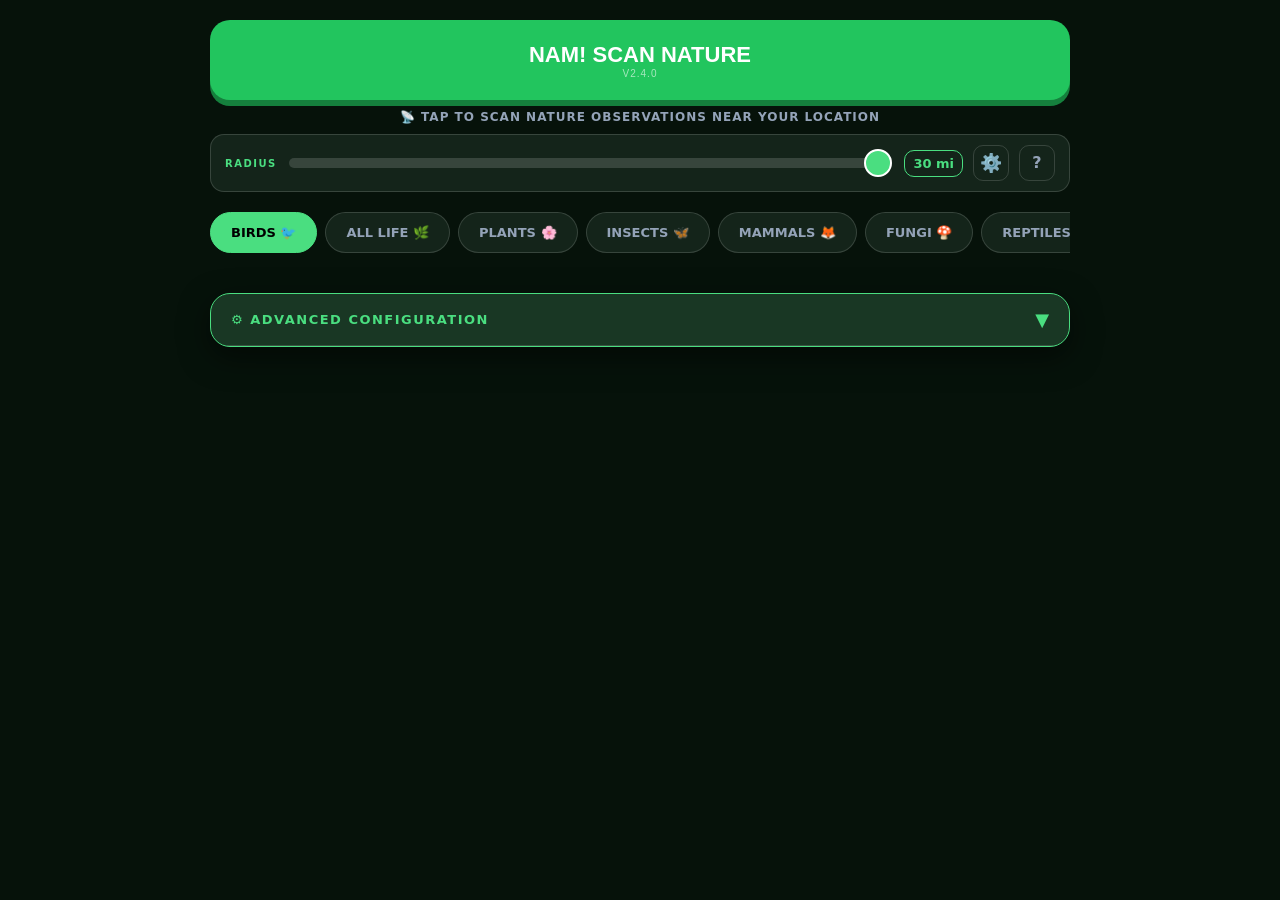
==== index.html @ 69ec52ea "feat: user-saved favorite locations in location modal (localStorage); bump v2.4.0" ====
<!DOCTYPE html>
<html>

<head>
    <!-- ═══════════════════════════════════════════════
         VERSION — update this one string to bust all
         JS, CSS, and SW caches in one shot.
         Must match APP_VERSION in nam-sw.js.
    ════════════════════════════════════════════════ -->
    <script>const NAM_VERSION = 'v2.4.0';</script>

    <meta charset="UTF-8">
    <meta name="viewport" content="width=device-width, initial-scale=1.0, maximum-scale=1.0, user-scalable=no, viewport-fit=cover">
    <link rel="apple-touch-icon" sizes="180x180" href="nam-icon.svg">
    <link rel="icon" type="image/svg+xml" href="nam-icon.svg">
    <meta name="theme-color" content="#4ade80">
    <meta name="mobile-web-app-capable" content="yes">
    <meta name="apple-mobile-web-app-capable" content="yes">
    <meta name="apple-mobile-web-app-status-bar-style" content="black-translucent">
    <meta name="apple-mobile-web-app-title" content="NAM!">
    <link rel="stylesheet" href="https://unpkg.com/leaflet@1.9.4/dist/leaflet.css" integrity="sha384-sHL9NAb7lN7rfvG5lfHpm643Xkcjzp4jFvuavGOndn6pjVqS6ny56CAt3nsEVT4H" crossorigin="anonymous" />
    <script src="https://unpkg.com/leaflet@1.9.4/dist/leaflet.js" integrity="sha384-cxOPjt7s7Iz04uaHJceBmS+qpjv2JkIHNVcuOrM+YHwZOmJGBXI00mdUXEq65HTH" crossorigin="anonymous"></script>

    <script>
        // Inject versioned CSS link so cache bust is automatic
        document.write('<link rel="stylesheet" href="nam.css?' + NAM_VERSION + '">');
        document.title = 'NAM! ' + NAM_VERSION;
        document.addEventListener('DOMContentLoaded', function () {
            var el = document.getElementById('scanBtnVersion');
            if (el) el.textContent = NAM_VERSION;
        });
    </script>
    <script>
        // Inline manifest — bypasses InfinityFree bot protection on .json files
        (function () {
            const base = window.location.origin + window.location.pathname.replace(/\/[^\/]*$/, '');
            const manifest = {
                name: 'NAM! Nature Around Me',
                short_name: 'NAM!',
                description: 'Real-time wildlife observations near your location — birds, plants, insects and more from iNaturalist and eBird.',
                start_url: base + '/',
                scope: base + '/',
                display: 'standalone',
                orientation: 'portrait-primary',
                background_color: '#06120a',
                theme_color: '#4ade80',
                lang: 'en-US',
                icons: [
                    { src: base + '/nam-icon.svg', sizes: 'any', type: 'image/svg+xml' }
                ],
                categories: ['nature', 'outdoors', 'science', 'utilities'],
                screenshots: [
                    {
                        src: base + '/screenshot-mobile.png',
                        sizes: '390x844',
                        type: 'image/png',
                        label: 'NAM! showing wildlife sightings near your location'
                    },
                    {
                        src: base + '/screenshot-desktop.png',
                        sizes: '1280x800',
                        type: 'image/png',
                        form_factor: 'wide',
                        label: 'NAM! desktop view with map and observation cards'
                    }
                ]
            };
            const blob = new Blob([JSON.stringify(manifest)], { type: 'application/json' });
            const link = document.createElement('link');
            link.rel = 'manifest';
            link.href = URL.createObjectURL(blob);
            document.head.appendChild(link);
        })();
    </script>
</head>

<body>
    <div class="app-wrapper">

        <div class="action-row" style="margin-bottom:10px;">
            <button id="scanBtn">NAM! SCAN NATURE<span id="scanBtnVersion"
                    style="display:block;font-size:10px;font-weight:400;opacity:0.6;letter-spacing:1px;"></span></button>
        </div>

        <div id="scanHint"
            style="text-align:center; color:var(--text-dim); font-size:12px; font-weight:700; letter-spacing:1px; text-transform:uppercase; margin-bottom:10px;">
            📡 Tap to scan nature observations near your location
        </div>

        <div id="offlineBanner">📵 OFFLINE MODE — Showing cached scan</div>

        <div id="radiusRow"
            style="display:flex; align-items:center; gap:10px; background:var(--card-bg); border:1px solid var(--border); border-radius:14px; padding:10px 14px; margin-bottom:10px;">
            <span class="config-label" style="margin:0; white-space:nowrap; font-size:10px;">RADIUS</span>
            <input type="range" id="radius" min="1" max="30" value="30" style="flex:1;">
            <span id="radiusChip" title="Tap to type exact distance">30 mi</span>
            <input type="number" id="radiusInput" min="1" max="30" placeholder="mi">
            <button id="gearBtn" title="Settings" aria-label="Open settings">⚙️</button>
            <a href="nam-guide.html" target="_blank" id="helpBtn" title="Field Guide / Help"
                aria-label="Open field guide"
                style="width:36px;height:36px;display:flex;align-items:center;justify-content:center;background:transparent;border:1px solid var(--border);border-radius:10px;color:var(--text-dim);font-size:16px;font-weight:900;text-decoration:none;flex-shrink:0;transition:border-color 0.15s,color 0.15s;line-height:1;box-sizing:border-box;vertical-align:middle;align-self:center;">?</a>
        </div>

        <div class="taxa-bar" id="taxaBar">
            <div class="chip active" data-taxon="3">Birds 🐦</div>
            <div class="chip" data-taxon="null">All Life 🌿</div>
            <div class="chip" data-taxon="47126">Plants 🌸</div>
            <div class="chip" data-taxon="47158">Insects 🦋</div>
            <div class="chip" data-taxon="40151">Mammals 🦊</div>
            <div class="chip" data-taxon="47170">Fungi 🍄</div>
            <div class="chip" data-taxon="26036">Reptiles 🐢</div>
        </div>

        <div id="lifeListBar" style="display:none;">
            <span id="lifeListBarLabel">📖 LIFE LIST</span>
            <span id="lifeListBarStats"></span>
            <span style="opacity:0.5;">›</span>
        </div>

        <div id="scanProgress">
            <div class="sp-banner">
                <div class="sp-spinner"></div>
                <div>
                    <div class="sp-label" id="spLabel">SCANNING…</div>
                    <div class="sp-sublabel" id="spSublabel">Starting up</div>
                </div>
            </div>
            <div class="sp-sources">
                <div class="sp-source-row">
                    <div class="sp-dot waiting" id="spDotWanted"></div><span class="sp-source-name">Wanted
                        List</span><span class="sp-source-status" id="spStatusWanted">Waiting…</span><span
                        class="sp-source-count" id="spCountWanted"></span>
                </div>
                <div class="sp-source-row">
                    <div class="sp-dot waiting" id="spDotInat"></div><span
                        class="sp-source-name">iNaturalist</span><span class="sp-source-status"
                        id="spStatusInat">Waiting…</span><span class="sp-source-count" id="spCountInat"></span>
                </div>
                <div class="sp-source-row" id="spRowEbird">
                    <div class="sp-dot waiting" id="spDotEbird"></div><span class="sp-source-name">eBird</span><span
                        class="sp-source-status" id="spStatusEbird">Waiting…</span><span class="sp-source-count"
                        id="spCountEbird"></span>
                </div>
            </div>
            <div class="sp-progress">
                <div id="spProgressBar"></div>
            </div>
            <div id="spTicker">Initializing…</div>
        </div>

        <div id="status">
            <span id="stat-wanted" class="stat-part">WANTED LIST</span>
            <span id="stat-inat" class="stat-part">iNATURALIST</span>
            <span id="stat-ebird" class="stat-part">eBIRD</span>
        </div>

        <div id="mapWrapper" style="position:relative; display:none; margin-bottom:20px;">
            <div id="map" style="margin-bottom:0!important;"></div>
            <div id="mapOverlayBtns"
                style="position:absolute; top:12px; left:12px; z-index:500; display:flex; flex-direction:column; gap:6px;">
                <button id="mapBtnEbird" class="map-overlay-btn" title="eBird Only">&#x1F426;</button>
                <button id="mapBtnSetLoc" class="map-overlay-btn" title="Set Location">&#x1F3DC;&#xFE0F;</button>
                <button id="mapBtnResetGPS" class="map-overlay-btn" title="Reset GPS">&#x1F4CD;</button>
                <button id="mapBtnGeo" class="map-overlay-btn" title="Macrostrat Geology">&#x1FAA8;</button>
                <button id="mapBtnParcel" class="map-overlay-btn parcel-disabled"
                    title="Zoom in to enable land parcels (zoom &ge; 15)">&#x1F4CB;</button>
                <button id="mapBtnBasemap" class="map-overlay-btn" title="Switch base map" style="font-size:14px;"><svg
                        width="20" height="20" viewBox="0 0 24 24" fill="none" stroke="currentColor" stroke-width="2.2"
                        stroke-linecap="round" stroke-linejoin="round">
                        <polygon points="12 2 2 7 12 12 22 7 12 2" />
                        <polyline points="2 17 12 22 22 17" />
                        <polyline points="2 12 12 17 22 12" />
                    </svg></button>
            </div>
            <div id="geoOpacityFloat">
                <span>&#x1FAA8; GEO</span>
                <input type="range" id="geoOpacityFloatSlider" min="10" max="100" value="70">
                <span id="geoOpacityFloatLabel">70%</span>
            </div>
        </div>

        <div id="summaryArea" style="display:none;">
            <div class="summary-box" id="speciesScrollTarget" style="padding:0; overflow:hidden;">
                <div class="summary-collapse-header" id="speciesHeader">
                    <h3 class="config-label" style="margin:0;">Species Heatmap <span id="speciesCount"
                            style="color:var(--text-dim);font-weight:400;font-size:10px;margin-left:6px;"></span></h3>
                    <div style="display:flex; align-items:center; gap:10px;">
                        <button id="galleryBtn"
                            style="font-size:13px; font-weight:900; cursor:pointer; color:var(--accent); background:var(--bg-dark); padding:6px 10px; border-radius:8px; border:1px solid var(--border); white-space:nowrap;">&#x1F5BC;
                            GALLERY</button>
                        <span id="speciesChevron" class="chevron rotated" style="font-size:14px;">▼</span>
                    </div>
                </div>
                <div id="speciesCollapse" class="summary-collapse-body">
                    <div id="speciesContent" class="summary-list"></div>
                </div>
            </div>
            <div class="summary-box" id="locationScrollTarget" style="padding:0; overflow:hidden;">
                <div class="summary-collapse-header" id="locationHeader">
                    <h3 class="config-label" style="margin:0;">Observation Hotspots <span id="locationCount"
                            style="color:var(--text-dim);font-weight:400;font-size:10px;margin-left:6px;"></span></h3>
                    <div style="display:flex; align-items:center; gap:10px;">
                        <div id="sortToggleBtn"
                            style="font-size:13px; font-weight:900; cursor:pointer; color:var(--accent); background:var(--bg-dark); padding:6px 10px; border-radius:8px; border:1px solid var(--border);">
                            SORT: <span id="sortLabel">RANK</span></div>
                        <span id="locationChevron" class="chevron rotated" style="font-size:14px;">▼</span>
                    </div>
                </div>
                <div id="locationCollapse" class="summary-collapse-body">
                    <div id="locationContent" class="summary-list"></div>
                </div>
            </div>
        </div>

        <div class="summary-box" id="resultsScrollTarget"
            style="padding:0; overflow:hidden; margin-top:0; display:none;">
            <div class="summary-collapse-header" id="resultsHeader">
                <h3 class="config-label" style="margin:0;">&#x1F4CB; Detail Cards</h3>
                <span id="resultsChevron" class="chevron" style="font-size:14px;">▼</span>
            </div>
            <div id="resultsCollapse" class="summary-collapse-body open">
                <div id="results" style="padding-top:8px;"></div>
            </div>
        </div>

        <div class="collapsible-container" style="margin-top:20px;" id="advancedConfig">
            <div class="collapsible-header" id="configHeader">
                <span class="config-label" style="margin:0; font-size:13px;">⚙️ Advanced Configuration</span>
                <span id="collapsibleChevron" class="chevron">▼</span>
            </div>
            <div id="collapsibleContent" class="collapsible-content">
                <div class="info-card-container" style="margin-top:12px;">
                    <div class="info-card-header" id="aboutHeader">
                        <span class="config-label" style="margin:0;">ℹ️ About this location</span>
                        <span id="aboutChevron" class="chevron" style="font-size:12px;">▼</span>
                    </div>
                    <div id="aboutContent" class="info-card-content">
                        <div id="locStatusMsg" style="color:var(--text-dim); font-style:italic;">No location data.
                            Initiate a scan to grab GPS.</div>
                        <div id="locDetails" style="display:none;">
                            <div class="loc-data-row"><span class="loc-data-label">LAT:</span> <span
                                    id="echoLat">--</span></div>
                            <div class="loc-data-row"><span class="loc-data-label">LNG:</span> <span
                                    id="echoLng">--</span></div>
                            <div style="margin-top:15px; border-top:1px solid var(--border); padding-top:12px;">
                                <div class="config-label" style="font-size:9px; margin-bottom:10px;">Location Resources
                                </div>
                                <a id="linkWeather" href="#" target="_blank" class="external-link-btn">☁️ NWS Local
                                    Forecast</a>
                                <a id="linkWindy" href="#" target="_blank" class="external-link-btn">🌪️ Windy.com
                                    Outlook</a>
                                <a id="linkINat" href="#" target="_blank" class="external-link-btn">🌿 iNat
                                    Observations</a>
                                <a id="linkMacro" href="#" target="_blank" class="external-link-btn">🪨 Macrostrat
                                    Geology</a>
                                <a id="linkNatMap" href="#" target="_blank" class="external-link-btn">🗺️ The National
                                    Map</a>
                                <a id="linkOSM" href="#" target="_blank" class="external-link-btn">🚲 OpenStreetMap</a>
                                <a id="linkTrails" href="#" target="_blank" class="external-link-btn">🥾 AllTrails
                                    Explorer</a>
                                <a id="linkWiki" href="#" target="_blank" class="external-link-btn">📖 Wikipedia
                                    Nearby</a>
                                <a id="linkGMap" href="#" target="_blank" class="external-link-btn"
                                    style="border-color:var(--link-blue); color:var(--link-blue);">🗺️ View on Google
                                    Maps</a>
                            </div>
                        </div>
                    </div>
                </div>
                <div class="config-btn-row">
                    <button class="loc-btn" id="btnResetGPS"><span>📍</span><span>RESET GPS</span></button>
                    <button class="loc-btn" id="btnSetLoc"><span>🏜️</span><span>SET LOC</span></button>
                    <button id="toggleEbird" class="loc-btn" style="display:none;"><span>🐦</span><span>eB
                            ONLY</span></button>
                    <button class="loc-btn" id="btnSync"
                        style="border-color:var(--link-blue); color:var(--link-blue);"><span>🔄</span><span>SYNC</span></button>
                    <button class="theme-toggle" id="btnTheme"><span>🌗</span><span>THEME</span></button>
                    <button class="loc-btn" id="btnReload"
                        style="border-color:#f97316; color:#f97316;"><span>↺</span><span>RELOAD</span></button>
                    <button class="loc-btn" id="btnDebug"
                        style="border-color:#a855f7; color:#a855f7;"><span>🐛</span><span>DEBUG</span></button>
                </div>
                <div id="debugPanel"
                    style="display:none; background:#000; border:1px solid #333; border-radius:12px; margin-top:12px; overflow:hidden; font-family:monospace;">
                    <div
                        style="display:flex; align-items:center; justify-content:space-between; padding:8px 12px; background:#111; border-bottom:1px solid #333;">
                        <span
                            style="font-size:11px; font-weight:900; color:#4ade80; text-transform:uppercase; letter-spacing:1px;">🐛
                            Debug Log</span>
                        <div style="display:flex; gap:6px;">
                            <button id="debugClearBtn"
                                style="background:transparent; color:#666; border:1px solid #333; border-radius:6px; padding:3px 10px; font-size:10px; font-weight:900; cursor:pointer; text-transform:uppercase;">Clear</button>
                            <button id="debugCopyBtn"
                                style="background:#1e3a5f; color:#38bdf8; border:1px solid #38bdf8; border-radius:6px; padding:3px 10px; font-size:10px; font-weight:900; cursor:pointer; text-transform:uppercase;">📋
                                Copy</button>
                        </div>
                    </div>
                    <div id="debugLog"
                        style="height:220px; overflow-y:auto; padding:8px 10px; font-size:10px; line-height:1.6; color:#aaa;">
                    </div>
                </div>

                <div class="radius-container">
                    <div class="config-label">Map Style & Overlays</div>
                    <select id="mapType" class="map-select">
                        <optgroup label="Base Maps">
                            <option value="hybrid">Hybrid (Satellite + Roads)</option>
                            <option value="satellite">Satellite (Imagery Only)</option>
                            <option value="streets" selected>Streets (OpenStreetMap)</option>
                            <option value="mapbox-streets">Streets (Mapbox)</option>
                            <option value="terrain">Terrain (Topo)</option>
                            <option value="usgs">USGS (US Topo)</option>
                            <option value="dark">Dark Mode (Carto)</option>
                        </optgroup>
                        <optgroup label="Overlays">
                            <option value="geology_macro">Macrostrat Geology Overlay</option>
                            <option value="geology_sgmc">USGS SGMC Overlay</option>
                            <option value="none">Clear Overlays</option>
                        </optgroup>
                    </select>
                    <div id="overlayControls" style="display:none; margin-top:15px;">
                        <div class="config-label">Overlay Opacity: <span id="opacityLabel"
                                style="color:var(--text-main);">70%</span></div>
                        <input type="range" id="overlayOpacity" min="10" max="100" value="70" style="width:100%;">
                    </div>
                </div>
            </div>
        </div>
    </div>

    <!-- Gallery Modal -->
    <div id="galleryModal"
        style="display:none; position:fixed; top:0; left:0; width:100%; height:100%; background:var(--bg-dark); z-index:9500; overflow-y:auto;">
        <div style="max-width:900px; margin:0 auto; padding:16px 16px 120px 16px;">
            <div
                style="display:flex; justify-content:space-between; align-items:center; margin-bottom:16px; position:sticky; top:0; background:var(--bg-dark); padding:12px 0; z-index:10; border-bottom:1px solid var(--border);">
                <span class="config-label" style="margin:0; font-size:14px;">&#x1F5BC; PHOTO GALLERY</span>
                <button id="galleryCloseBtn"
                    style="background:var(--notable-red); color:#fff; border:none; padding:8px 18px; border-radius:10px; font-weight:900; font-size:13px; cursor:pointer;">✕
                    CLOSE</button>
            </div>
            <div id="galleryGrid" style="display:grid; grid-template-columns:repeat(3,1fr); gap:4px;"></div>
        </div>
    </div>

    <!-- Life List Modal -->
    <div id="lifeListModal">
        <div class="ll-header">
            <span class="ll-title">📖 Life List</span>
            <span id="llSeenCount"
                style="font-size:12px; color:var(--text-dim); font-weight:700; margin-right:8px;"></span>
            <button class="ll-close-btn" id="llCloseBtn">✕ CLOSE</button>
        </div>
        <div class="ll-controls">
            <div class="ll-search-wrap">
                <input type="search" id="llSearch" placeholder="🔍 Search species…" autocomplete="off">
                <button id="llClearSearch" title="Clear search">✕</button>
            </div>
            <div class="ll-filter-row">
                <button class="ll-filter-btn active-all" data-filter="all" id="llBtnAll">ALL</button>
                <button class="ll-filter-btn" data-filter="seen" id="llBtnSeen">✅ SEEN</button>
                <button class="ll-filter-btn" data-filter="unseen" id="llBtnUnseen">○ NEED</button>
            </div>
        </div>
        <div class="ll-stats" id="llStats"></div>
        <div id="llBody"></div>
    </div>

    <!-- Nav Dock -->
    <div id="navDock">
        <button id="btnWantedList" class="dock-btn" style="display:none;">🎯 TARGETS</button>
        <button id="btnNotableList" class="dock-btn" style="display:none;">⭐ NOTABLE</button>
        <button id="btnJumpHeat" class="dock-btn">🔥 HEAT</button>
        <button id="btnJumpLoc" class="dock-btn">📍 LOC</button>
        <button id="btnJumpList" class="dock-btn">📋 LIST</button>
    </div>
    <button id="actionCircle">↑</button>

    <!-- Location Modal -->
    <div id="locModal"
        style="display:none; position:fixed; top:0; left:0; width:100%; height:100%; background:rgba(0,0,0,0.8); z-index:10000;">
        <div
            style="background:var(--card-bg); padding:25px; border-radius:20px; border:2px solid var(--accent); width:90%; max-width:400px; position:absolute; left:50%; top:50%; transform:translate(-50%,-50%);">
            <h3 class="config-label">Set Custom Location</h3>
            <input type="text" id="locInput" placeholder="Zip, City, or Park..."
                style="width:100%; padding:15px; border-radius:12px; border:1px solid var(--accent); background:var(--bg-dark); color:var(--text-main); font-size:18px; margin-bottom:8px;">
            <button id="btnSaveFav" style="display:none; background:none; border:none; color:var(--accent); font-size:10px; font-weight:800; cursor:pointer; letter-spacing:0.5px; width:100%; text-align:right; padding:0 0 14px 0;">★ SAVE AS FAVORITE</button>
            <div id="userFavSection" style="display:none; margin-bottom:12px;">
                <div style="font-size:9px; font-weight:800; color:var(--text-dim); letter-spacing:1px; margin-bottom:6px;">SAVED</div>
                <div id="userFavChips" style="display:flex; flex-wrap:wrap; gap:8px;"></div>
            </div>
            <div id="quickChips" style="display:flex; flex-wrap:wrap; gap:8px; margin-bottom:20px;">
                <div class="quick-chip" data-loc="Lake City, CO" data-lat="38.0297" data-lng="-107.3120">⛰️ LAKE CITY</div>
                <div class="quick-chip" data-loc="Las Vegas, NV">✈️ LAS VEGAS</div>
                <div class="quick-chip" data-loc="Grand Canyon National Park South Rim">🌵 GRAND CANYON</div>
                <div class="quick-chip" data-loc="Zion National Park">🌵 ZION</div>
                <div class="quick-chip" data-loc="Bryce Canyon National Park">🌵 BRYCE CANYON</div>
                <div class="quick-chip" data-loc="Big Bend NATIONAL PARK">🌵 BIG BEND</div>
                <div class="quick-chip" data-loc="6465 Refuge Rd, Sherman, TX">💧 HAGERMAN</div>
                <div class="quick-chip" data-loc="101 Mill Wood Dr., Colleyville, TX">🌿 COLLEYVILLE</div>
                <div class="quick-chip" data-loc="Acton Nature Center of Hood County">🌿 ACTON NATURE</div>
            </div>
            <div style="display:flex; gap:10px;">
                <button id="btnCancelLoc"
                    style="background:var(--border); color:var(--text-main); flex:1; padding:12px; border-radius:12px; border:none; font-weight:900;">Cancel</button>
                <button id="btnSubmitLoc"
                    style="background:var(--accent); color:#000; flex:1; padding:12px; border-radius:12px; border:none; font-weight:900;">Fly
                    There</button>
            </div>
        </div>
    </div>

    <div id="zoomOverlay" class="zoom-overlay"></div>
    <div id="zoomViewer"><img id="zoomViewerImg" src="" alt=""></div>
    <button id="zoomCloseBtn" aria-label="Close image">✕</button>

    <script>
        // Inject versioned script tags — NAM_VERSION is the single source of truth
        document.write('<script src="nam-config.js?' + NAM_VERSION + '"><\/script>');
        document.write('<script src="nam.js?' + NAM_VERSION + '"><\/script>');
    </script>

</body>

</html>
---- nam.css ----
/* NAM! Nature Around Me - Stylesheet v2.0.0 */
        * {
            box-sizing: border-box;
        }

        :root {
            --bg-dark: #06120a;
            --card-bg: #14241a;
            --accent: #4ade80;
            --text-main: #ffffff;
            --text-dim: #94a3b8;
            --btn-leaf: #22c55e;
            --link-blue: #38bdf8;
            --notable-red: #ef4444;
            --wanted-purple: #a855f7;
            --border: rgba(255, 255, 255, 0.15);
            --summary-bg: #0a140f;
            --nab-bg: #14241a;
            --glass: rgba(255, 255, 255, 0.03);
            --pop-shadow: rgba(0, 0, 0, 0.7);
        }

        [data-theme="light"] {
            --bg-dark: #f0f4f1;
            --card-bg: #ffffff;
            --accent: #15803d;
            --text-main: #06120a;
            --text-dim: #64748b;
            --btn-leaf: #22c55e;
            --link-blue: #0369a1;
            --notable-red: #dc2626;
            --wanted-purple: #7e22ce;
            --border: rgba(0, 0, 0, 0.1);
            --summary-bg: #e2e8f0;
            --nab-bg: #ffffff;
            --glass: rgba(0, 0, 0, 0.02);
            --pop-shadow: rgba(0, 0, 0, 0.15);
        }

        body {
            background: var(--bg-dark);
            color: var(--text-main);
            font-family: -apple-system, system-ui, sans-serif;
            margin: 0;
            padding: 0;
            display: flex;
            justify-content: center;
        }

        .app-wrapper {
            width: 100%;
            max-width: 900px;
            padding: 20px;
            padding-bottom: 120px;
            position: relative;
            display: flex;
            flex-direction: column;
        }

        #map {
            width: 100% !important;
            height: 60vh !important;
            max-height: 500px;
            border-radius: 18px !important;
            margin-bottom: 0 !important;
            border: 2px solid var(--accent) !important;
            display: block;
            background: #111 !important;
            overflow: hidden !important;
            z-index: 1;
            -webkit-transform: translate3d(0, 0, 0);
            transform: translate3d(0, 0, 0);
        }

        .leaflet-popup-content-wrapper {
            background: var(--card-bg) !important;
            color: var(--text-main) !important;
            border: 2px solid var(--accent);
            border-radius: 20px;
            box-shadow: 0 12px 36px var(--pop-shadow) !important;
        }

        .leaflet-popup-content {
            margin: 18px !important;
            width: 280px !important;
        }

        .leaflet-popup-tip {
            background: var(--accent);
        }

        /* Bigger, easier-to-tap popup close button */
        .leaflet-popup-close-button {
            width: 36px !important;
            height: 36px !important;
            font-size: 22px !important;
            line-height: 36px !important;
            top: 8px !important;
            right: 8px !important;
            color: var(--text-main) !important;
            background: var(--card-bg) !important;
            border-radius: 10px !important;
            border: 1px solid var(--border) !important;
            display: flex !important;
            align-items: center !important;
            justify-content: center !important;
            padding: 0 !important;
            text-align: center !important;
        }

        .leaflet-popup-close-button:hover {
            background: var(--notable-red) !important;
            color: #fff !important;
            border-color: var(--notable-red) !important;
        }

        /* Zoomed image X close button */
        #zoomCloseBtn {
            display: none;
            position: fixed;
            top: 20px;
            right: 20px;
            z-index: 10001;
            width: 52px;
            height: 52px;
            border-radius: 50%;
            background: var(--notable-red);
            color: #fff;
            border: 3px solid #fff;
            font-size: 22px;
            font-weight: 900;
            cursor: pointer;
            align-items: center;
            justify-content: center;
            box-shadow: 0 4px 20px rgba(0,0,0,0.6);
            line-height: 1;
        }

        #zoomCloseBtn.visible {
            display: flex;
        }

        .geo-scroll-box {
            max-height: 220px;
            overflow-y: auto;
            padding-right: 8px;
            margin-top: 10px;
            scrollbar-width: thin;
            scrollbar-color: var(--accent) transparent;
        }

        .geo-scroll-box::-webkit-scrollbar {
            width: 6px;
        }

        .geo-scroll-box::-webkit-scrollbar-thumb {
            background: var(--accent);
            border-radius: 10px;
        }

        .collapsible-container {
            margin-bottom: 15px;
            border: 1px solid var(--accent);
            border-radius: 20px;
            overflow: hidden;
            background: var(--card-bg);
            box-shadow: 0 10px 30px rgba(0, 0, 0, 0.5);
        }

        .collapsible-header {
            padding: 15px 20px;
            cursor: pointer;
            display: flex;
            justify-content: space-between;
            align-items: center;
            background: rgba(74, 222, 128, 0.1);
            border-bottom: 1px solid var(--border);
        }

        .collapsible-content {
            max-height: 0;
            overflow: hidden;
            transition: max-height 0.4s cubic-bezier(0.4, 0, 0.2, 1);
            padding: 0 15px;
        }

        .collapsible-content.open {
            max-height: 1200px;
            padding: 20px 15px;
        }

        .radius-container {
            background: var(--bg-dark);
            padding: 20px;
            border-radius: 16px;
            border: 1px solid var(--border);
            width: 100%;
            margin-top: 12px;
            box-shadow: inset 0 2px 10px rgba(0, 0, 0, 0.2);
        }

        .config-label {
            color: var(--accent);
            font-weight: 900;
            font-size: 11px;
            text-transform: uppercase;
            letter-spacing: 1.5px;
            margin-bottom: 8px;
            display: block;
        }

        .map-select {
            width: 100%;
            padding: 14px;
            border-radius: 12px;
            background: var(--card-bg);
            color: var(--text-main);
            border: 2px solid var(--accent);
            font-weight: 800;
            text-transform: uppercase;
            font-size: 13px;
            cursor: pointer;
            appearance: none;
            background-image: url("data:image/svg+xml;charset=UTF-8,%3csvg xmlns='http://www.w3.org/2000/svg' viewBox='0 0 24 24' fill='none' stroke='%234ade80' stroke-width='3' stroke-linecap='round' stroke-linejoin='round'%3e%3cpolyline points='6 9 12 15 18 9'%3e%3c/polyline%3e%3c/svg%3e");
            background-repeat: no-repeat;
            background-position: right 15px center;
            background-size: 15px;
        }

        .config-btn-row {
            display: grid;
            grid-template-columns: repeat(3, 1fr);
            gap: 10px;
            margin-top: 20px;
        }

        .loc-btn,
        .theme-toggle {
            background: var(--glass);
            color: var(--accent);
            border: 1px solid var(--accent);
            width: 100%;
            height: 80px;
            border-radius: 16px;
            font-size: 13px;
            font-weight: 900;
            text-transform: uppercase;
            cursor: pointer;
            display: flex;
            flex-direction: column;
            align-items: center;
            justify-content: center;
            gap: 6px;
            line-height: 1.1;
            padding: 10px;
            transition: all 0.2s ease;
        }

        .ebird-active {
            background: var(--link-blue) !important;
            color: #fff !important;
            border-color: #fff !important;
        }

        .wanted-btn-active {
            color: var(--wanted-purple) !important;
            font-weight: 900;
            text-shadow: 0 0 10px rgba(168, 85, 247, 0.4);
        }

        .notable-btn-active {
            color: var(--notable-red) !important;
            font-weight: 900;
            text-shadow: 0 0 10px rgba(239, 68, 68, 0.4);
        }

        #actionCircle.filter-active {
            background: var(--notable-red) !important;
            color: #fff !important;
            border-color: #fff !important;
        }

        #lifeListBar {
            display: flex;
            align-items: center;
            gap: 10px;
            background: var(--card-bg);
            border: 1px solid var(--wanted-purple);
            border-radius: 14px;
            padding: 10px 16px;
            margin-bottom: 10px;
            cursor: pointer;
            transition: border-color 0.15s, background 0.15s;
        }

        #lifeListBar:active {
            background: rgba(168, 85, 247, 0.1);
        }

        #lifeListBarLabel {
            font-size: 12px;
            font-weight: 900;
            letter-spacing: 1px;
            text-transform: uppercase;
            color: var(--wanted-purple);
            white-space: nowrap;
        }

        #lifeListBarStats {
            font-size: 12px;
            color: var(--text-dim);
            font-weight: 600;
            flex: 1;
        }

        .taxa-bar {
            display: flex;
            gap: 8px;
            flex-wrap: nowrap;
            overflow-x: auto;
            padding: 10px 0;
            margin-bottom: 10px;
            width: 100%;
            scrollbar-width: none;
        }

        .chip {
            flex: 0 0 auto;
            padding: 12px 20px;
            border-radius: 25px;
            background: var(--card-bg);
            border: 1px solid var(--border);
            color: var(--text-dim);
            font-size: 13px;
            font-weight: 800;
            text-transform: uppercase;
            cursor: pointer;
        }

        .chip.active {
            background: var(--accent);
            color: #000;
            border-color: var(--accent);
        }

        .action-row {
            display: flex;
            gap: 8px;
            margin-bottom: 15px;
            align-items: stretch;
            width: 100%;
        }

        #scanBtn {
            background: var(--btn-leaf);
            color: #fff;
            border: none;
            height: 80px;
            flex-grow: 1;
            border-radius: 20px;
            font-size: 22px;
            font-weight: 900;
            text-transform: uppercase;
            box-shadow: 0 6px 0 #15803d;
            cursor: pointer;
        }

        .summary-box {
            background: var(--summary-bg);
            border: 2px solid var(--border);
            border-radius: 12px;
            padding: 16px;
            margin-bottom: 15px;
            width: 100%;
        }

        .summary-list {
            display: grid;
            grid-template-columns: 1fr auto;
            gap: 8px;
            font-size: 17px;
        }

        .summary-item {
            border-bottom: 1px solid var(--border);
            padding: 12px 0;
            color: var(--accent);
            cursor: pointer;
        }

        .nature-card {
            background: var(--card-bg);
            border-radius: 15px;
            margin-bottom: 12px;
            overflow: hidden;
            display: flex;
            align-items: stretch;
            min-height: 125px;
            border: 1px solid var(--border);
            width: 100%;
        }

        .img-container {
            width: 115px;
            min-width: 115px;
            background: #000;
            display: flex;
            align-items: center;
            justify-content: center;
            overflow: hidden;
        }

        .nature-img {
            width: 100%;
            height: 100%;
            object-fit: cover;
            cursor: zoom-in;
        }

        /* Zoomed state — image moves into #zoomViewer, not transformed in place */
        .nature-img.zoomed {
            display: none; /* hidden in card while open in viewer */
        }

        .zoom-overlay {
            display: none;
            position: fixed;
            top: 0;
            left: 0;
            width: 100%;
            height: 100%;
            background: #000;
            z-index: 9999;
            touch-action: none;
        }

        .zoom-overlay.visible {
            display: block;
        }

        /* Full-screen image viewer — sits above overlay */
        #zoomViewer {
            display: none;
            position: fixed;
            inset: 0;
            z-index: 10000;
            overflow: hidden;
            touch-action: none;
            cursor: grab;
        }

        #zoomViewer.visible {
            display: block;
        }

        #zoomViewer img {
            position: absolute;
            top: 50%;
            left: 50%;
            transform-origin: center center;
            max-width: 100vw;
            max-height: 100vh;
            width: auto;
            height: auto;
            object-fit: contain;
            user-select: none;
            -webkit-user-drag: none;
            pointer-events: none; /* touch handled by viewer div */
        }

        .card-body {
            padding: 12px 15px;
            display: flex;
            flex-direction: column;
            justify-content: center;
            flex-grow: 1;
        }

        .com-name {
            font-size: 17px;
            font-weight: 900;
            color: var(--text-main);
            cursor: pointer;
        }

        .sci-name {
            font-size: 11px;
            font-style: italic;
            color: var(--accent);
        }

        .obs-date {
            font-size: 11px;
            color: var(--text-dim);
            margin: 3px 0;
            font-weight: 700;
        }

        .loc-line {
            font-size: 12px;
            color: var(--link-blue);
            font-weight: 700;
            cursor: pointer;
        }

        .card-tag {
            font-size: 9px;
            font-weight: 900;
            padding: 2px 6px;
            border-radius: 4px;
            text-transform: uppercase;
            margin-left: 6px;
            vertical-align: middle;
            display: inline-block;
        }

        .tag-notable {
            background: var(--notable-red);
            color: #fff;
        }

        .tag-obscured {
            background: var(--text-dim);
            color: #000;
        }

        .tag-wanted {
            background: var(--wanted-purple);
            color: #fff;
        }

        .custom-marker {
            width: 22px;
            height: 22px;
            border-radius: 50%;
            background: var(--accent);
            border: 2px solid white;
            cursor: pointer;
            position: relative;
        }

        .custom-marker.ebird-marker {
            background: var(--link-blue);
        }

        .custom-marker.notable-marker {
            background: var(--notable-red) !important;
            border: 2.5px solid #fff;
        }

        .custom-marker.wanted-marker {
            background: var(--wanted-purple) !important;
            border: 2.5px solid rgba(255, 255, 255, 0.95);
            box-shadow: 0 0 0 2px var(--wanted-purple), 0 2px 8px rgba(168, 85, 247, 0.5);
        }

        .custom-marker.wanted-marker::after {
            content: '';
            position: absolute;
            top: 50%;
            left: 50%;
            transform: translate(-50%, -50%);
            width: 7px;
            height: 7px;
            background: rgba(255, 255, 255, 0.9);
            border-radius: 50%;
        }

        /* target + notable: red center dot instead of white */
        .custom-marker.wanted-marker.notable-marker::after {
            background: var(--notable-red);
        }

        .custom-marker.obscured-marker {
            opacity: 0.6;
            border: 2.5px dashed #fff;
        }

        input[type=range] {
            -webkit-appearance: none;
            flex-grow: 1;
            background: transparent;
            cursor: pointer;
        }

        input[type=range]::-webkit-slider-runnable-track {
            height: 10px;
            background: var(--border);
            border-radius: 5px;
        }

        input[type=range]::-webkit-slider-thumb {
            height: 28px;
            width: 28px;
            border-radius: 50%;
            background: var(--accent);
            -webkit-appearance: none;
            margin-top: -9px;
            border: 2px solid #fff;
        }

        #radiusChip {
            color: var(--accent);
            font-weight: 900;
            font-size: 13px;
            white-space: nowrap;
            min-width: 48px;
            text-align: center;
            background: var(--card-bg);
            border: 1px solid var(--accent);
            border-radius: 10px;
            padding: 5px 8px;
            cursor: pointer;
            transition: background 0.15s;
        }

        #radiusChip:active {
            background: var(--accent);
            color: #000;
        }

        #radiusInput {
            display: none;
            width: 60px;
            text-align: center;
            background: var(--card-bg);
            color: var(--accent);
            border: 1px solid var(--accent);
            border-radius: 10px;
            font-size: 13px;
            font-weight: 900;
            padding: 5px 6px;
        }

        #gearBtn {
            background: transparent;
            border: 1px solid var(--border);
            border-radius: 10px;
            width: 36px;
            height: 36px;
            display: flex;
            align-items: center;
            justify-content: center;
            cursor: pointer;
            flex-shrink: 0;
            font-size: 18px;
            padding: 0;
            transition: border-color 0.15s, background 0.15s;
        }

        #gearBtn:active {
            background: var(--card-bg);
            border-color: var(--accent);
        }

        #navDock {
            position: fixed;
            bottom: 25px;
            left: 12px;
            right: 90px;
            z-index: 9000;
            display: none;
            align-items: center;
            justify-content: center;
            gap: 5px;
            background: var(--nab-bg);
            padding: 10px 12px;
            border-radius: 40px;
            border: 1px solid var(--accent);
            box-shadow: 0 8px 32px rgba(0, 0, 0, 0.6);
        }

        #actionCircle {
            position: fixed;
            bottom: 25px;
            right: 20px;
            z-index: 9100;
            display: none;
            width: 62px;
            height: 62px;
            border-radius: 50% !important;
            background: var(--accent);
            color: #000;
            border: 2px solid rgba(255, 255, 255, 0.2);
            font-weight: 900;
            font-size: 22px;
            cursor: pointer;
            align-items: center;
            justify-content: center;
            box-shadow: 0 8px 32px rgba(0, 0, 0, 0.6);
            transition: all 0.2s ease;
        }

        .dock-btn {
            background: transparent;
            border: none;
            color: var(--accent);
            font-weight: 900;
            font-size: 11px;
            text-transform: uppercase;
            cursor: pointer;
            padding: 5px 10px;
        }

        #status {
            text-align: center;
            font-size: 11px;
            color: var(--accent);
            margin-bottom: 20px;
            font-weight: 800;
            min-height: 44px;
            text-transform: uppercase;
            background: var(--card-bg);
            padding: 5px 10px;
            border-radius: 12px;
            border: 1px solid var(--border);
            display: none;
            justify-content: space-around;
            align-items: center;
            width: 100%;
        }

        /* Scan progress */
        #scanProgress {
            display: none;
            background: var(--card-bg);
            border: 1px solid var(--accent);
            border-radius: 14px;
            padding: 12px 14px;
            margin-bottom: 12px;
            width: 100%;
        }

        #scanProgress .sp-banner {
            display: flex;
            align-items: center;
            gap: 10px;
            margin-bottom: 10px;
        }

        #scanProgress .sp-spinner {
            width: 18px;
            height: 18px;
            border: 2.5px solid rgba(74, 222, 128, 0.2);
            border-top-color: var(--accent);
            border-radius: 50%;
            animation: sp-spin 0.9s linear infinite;
            flex-shrink: 0;
        }

        @keyframes sp-spin {
            to {
                transform: rotate(360deg);
            }
        }

        #scanProgress .sp-label {
            font-size: 12px;
            font-weight: 800;
            letter-spacing: 1px;
            color: var(--accent);
            text-transform: uppercase;
            flex: 1;
        }

        #scanProgress .sp-sublabel {
            font-size: 11px;
            color: var(--text-dim);
        }

        #scanProgress .sp-sources {
            display: flex;
            flex-direction: column;
            gap: 6px;
            margin-bottom: 10px;
        }

        .sp-source-row {
            display: flex;
            align-items: center;
            gap: 8px;
            font-size: 12px;
        }

        .sp-dot {
            width: 8px;
            height: 8px;
            border-radius: 50%;
            background: #333;
            flex-shrink: 0;
            transition: background 0.3s;
        }

        .sp-dot.active {
            background: var(--accent);
            animation: sp-pulse 1.2s ease-in-out infinite;
        }

        .sp-dot.done {
            background: var(--accent);
            animation: none;
        }

        .sp-dot.waiting {
            background: #444;
        }

        @keyframes sp-pulse {

            0%,
            100% {
                opacity: 1
            }

            50% {
                opacity: 0.3
            }
        }

        .sp-source-name {
            color: #ccc;
            font-weight: 600;
            min-width: 90px;
        }

        .sp-source-status {
            color: var(--text-dim);
            font-size: 11px;
            flex: 1;
        }

        .sp-source-count {
            color: var(--accent);
            font-weight: 700;
            font-size: 11px;
        }

        #scanProgress .sp-progress {
            height: 4px;
            background: #222;
            border-radius: 4px;
            overflow: hidden;
            margin-bottom: 8px;
        }

        #spProgressBar {
            height: 4px;
            background: var(--accent);
            border-radius: 4px;
            width: 0%;
            transition: width 0.4s ease;
        }

        #spTicker {
            font-size: 11px;
            color: var(--text-dim);
            font-style: italic;
            min-height: 16px;
        }

        #spTicker.live {
            color: var(--accent);
            font-style: normal;
            font-weight: 700;
        }

        .stat-part {
            opacity: 0.3;
            font-size: 9px;
        }

        .stat-active {
            opacity: 1;
            color: var(--link-blue);
            animation: sp-pulse 1.5s infinite;
        }

        .stat-done {
            opacity: 1;
            color: var(--accent);
        }

        .quick-chip {
            padding: 8px 12px;
            background: rgba(74, 222, 128, 0.1);
            border: 1px solid var(--accent);
            border-radius: 15px;
            font-size: 11px;
            font-weight: 800;
            cursor: pointer;
            color: var(--accent);
        }

        .user-fav { position: relative; padding-right: 26px; }
        .fav-del { position: absolute; right: 8px; top: 50%; transform: translateY(-50%); font-size: 10px; opacity: 0.5; line-height: 1; }
        .fav-del:hover { opacity: 1; }

        .leaflet-div-icon {
            background: transparent;
            border: none;
        }

        .chevron {
            transition: transform 0.3s ease;
            color: var(--accent);
            font-size: 18px;
        }

        .chevron.rotated {
            transform: rotate(180deg);
        }

        .user-location-marker {
            width: 22px;
            height: 22px;
            background: #fff;
            border: 3px solid var(--accent);
            border-radius: 50%;
            box-shadow: 0 0 10px rgba(0, 0, 0, 0.5);
        }

        .info-card-container {
            margin-bottom: 12px;
            border: 1px solid var(--border);
            border-radius: 16px;
            overflow: hidden;
            background: var(--glass);
        }

        .info-card-header {
            padding: 12px 15px;
            cursor: pointer;
            display: flex;
            justify-content: space-between;
            align-items: center;
            background: rgba(255, 255, 255, 0.05);
        }

        .info-card-content {
            max-height: 0;
            overflow: hidden;
            transition: max-height 0.3s ease-out;
            padding: 0 15px;
            color: var(--text-main);
            font-size: 13px;
            line-height: 1.5;
        }

        .info-card-content.open {
            max-height: 750px;
            padding: 15px;
        }

        .loc-data-row {
            margin-bottom: 8px;
            font-weight: 700;
        }

        .loc-data-label {
            color: var(--accent);
            text-transform: uppercase;
            font-size: 10px;
            margin-right: 5px;
        }

        .external-link-btn {
            display: block;
            background: rgba(255, 255, 255, 0.08);
            border: 1px solid var(--border);
            padding: 10px 12px;
            border-radius: 10px;
            color: var(--text-main);
            text-decoration: none;
            font-size: 12px;
            font-weight: 800;
            margin-bottom: 6px;
            transition: all 0.2s ease;
        }

        .external-link-btn:active {
            background: var(--accent);
            color: #000;
        }

        .summary-collapse-header {
            padding: 14px 16px;
            cursor: pointer;
            display: flex;
            justify-content: space-between;
            align-items: center;
            background: rgba(74, 222, 128, 0.07);
            border-bottom: 1px solid var(--border);
        }

        .summary-collapse-body {
            max-height: 0;
            overflow: hidden;
            transition: none;
            padding: 0 16px;
        }

        .summary-collapse-body.open {
            max-height: none;
            overflow: visible;
            padding: 14px 16px;
        }

        #resultsCollapse {
            transition: none;
        }

        #resultsCollapse.open {
            max-height: none;
            overflow: visible;
        }

        .gallery-cell {
            background: var(--card-bg);
            border-radius: 8px;
            overflow: hidden;
            cursor: pointer;
            border: 2px solid transparent;
            transition: border-color 0.15s ease;
        }

        .gallery-cell:active {
            border-color: var(--accent);
        }

        #mapOverlayBtns {
            transition: opacity 0.25s ease;
        }

        .map-overlay-btn {
            width: 42px;
            height: 42px;
            border-radius: 12px;
            background: var(--card-bg);
            border: 2px solid var(--accent);
            color: var(--text-main);
            font-size: 18px;
            cursor: pointer;
            display: flex;
            align-items: center;
            justify-content: center;
            box-shadow: 0 4px 16px rgba(0, 0, 0, 0.5);
            transition: all 0.15s ease;
            padding: 0;
        }

        .map-overlay-btn:active {
            transform: scale(0.93);
        }

        .map-overlay-btn.overlay-active {
            background: var(--link-blue);
            border-color: #fff;
        }

        .map-overlay-btn.geo-active {
            background: #854d0e;
            border-color: #fbbf24;
        }

        /* Parcel button states */
        .map-overlay-btn.parcel-active {
            background: #1e3a5f;
            border-color: #f59e0b;
            color: #f59e0b;
        }

        .map-overlay-btn.parcel-disabled {
            opacity: 0.35;
            cursor: not-allowed;
            pointer-events: none;
        }

        @keyframes parcelTileGlow {

            0%,
            100% {
                box-shadow: 0 0 5px rgba(245, 158, 11, 0.4), 0 4px 16px rgba(0, 0, 0, 0.5);
            }

            50% {
                box-shadow: 0 0 20px rgba(245, 158, 11, 1.0), 0 4px 16px rgba(0, 0, 0, 0.5);
            }
        }

        @keyframes parcelFetchSpin {
            from {
                transform: rotate(0deg);
            }

            to {
                transform: rotate(360deg);
            }
        }

        .map-overlay-btn.parcel-tile-loading {
            border-color: #f59e0b;
            animation: parcelTileGlow 0.9s ease-in-out infinite;
        }

        .map-overlay-btn.parcel-fetching {
            border-color: #f59e0b;
            animation: parcelFetchSpin 0.7s linear infinite;
        }

        .map-overlay-btn.parcel-error {
            border-color: var(--notable-red);
            color: var(--notable-red);
        }

        .bold-parcels {
            filter: hue-rotate(155deg) contrast(220%) brightness(0.8) saturate(2.2);
            pointer-events: none;
        }

        /* Floating geology opacity slider */
        #geoOpacityFloat {
            display: none;
            position: absolute;
            bottom: 12px;
            left: 12px;
            z-index: 500;
            background: var(--card-bg);
            border: 2px solid #fbbf24;
            border-radius: 14px;
            padding: 8px 12px;
            align-items: center;
            gap: 8px;
            box-shadow: 0 4px 16px rgba(0, 0, 0, 0.5);
            min-width: 160px;
        }

        #geoOpacityFloat.visible {
            display: flex;
        }

        #geoOpacityFloat span {
            font-size: 11px;
            font-weight: 900;
            color: #fbbf24;
            white-space: nowrap;
        }

        #geoOpacityFloat input[type=range] {
            flex: 1;
            height: 4px;
            accent-color: #fbbf24;
        }

        /* Offline banner */
        #offlineBanner {
            display: none;
            background: #7c3aed;
            color: #fff;
            border-radius: 12px;
            padding: 10px 14px;
            margin-bottom: 10px;
            font-size: 12px;
            font-weight: 800;
            text-transform: uppercase;
            letter-spacing: 0.5px;
            width: 100%;
            text-align: center;
            border: 1px solid rgba(255, 255, 255, 0.2);
        }

        #offlineBanner.visible {
            display: block;
        }

        .pill-actions {
            margin-top: 5px;
            display: flex;
            gap: 5px;
            flex-wrap: wrap;
        }

        .pill-btn {
            color: var(--accent);
            font-size: 10px;
            border: 1px solid var(--accent);
            padding: 2px 6px;
            border-radius: 4px;
            text-decoration: none;
            background: transparent;
            cursor: pointer;
            font-weight: 700;
        }

        .pill-btn.photo-pill {
            color: #fff;
            background: #7c3aed;
            border-color: #7c3aed;
        }

        .step-btn {
            width: 44px;
            height: 44px;
            border-radius: 12px;
            background: var(--card-bg);
            border: 2px solid var(--accent);
            color: var(--accent);
            font-size: 24px;
            font-weight: 900;
            cursor: pointer;
            display: flex;
            align-items: center;
            justify-content: center;
        }

        /* ══ LIFE LIST MODAL ══ */
        #lifeListModal {
            display: none;
            position: fixed;
            top: 0;
            left: 0;
            width: 100%;
            height: 100%;
            background: var(--bg-dark);
            z-index: 9500;
            flex-direction: column;
        }

        #lifeListModal.open {
            display: flex;
        }

        .ll-header {
            display: flex;
            align-items: center;
            gap: 10px;
            padding: 14px 16px;
            background: var(--card-bg);
            border-bottom: 1px solid var(--border);
            flex-shrink: 0;
        }

        .ll-title {
            font-size: 14px;
            font-weight: 900;
            letter-spacing: 1px;
            color: var(--accent);
            text-transform: uppercase;
            flex: 1;
        }

        .ll-close-btn {
            background: var(--notable-red);
            color: #fff;
            border: none;
            padding: 8px 16px;
            border-radius: 10px;
            font-weight: 900;
            font-size: 13px;
            cursor: pointer;
            flex-shrink: 0;
        }

        .ll-controls {
            display: flex;
            flex-direction: column;
            gap: 8px;
            padding: 10px 16px;
            background: var(--bg-dark);
            flex-shrink: 0;
        }

        .ll-search-wrap {
            position: relative;
            display: flex;
            align-items: center;
        }

        .ll-filter-row {
            display: flex;
            gap: 8px;
        }

        #llSearch {
            flex: 1;
            width: 100%;
            padding: 10px 36px 10px 14px;
            border-radius: 12px;
            background: var(--card-bg);
            color: var(--text-main);
            border: 1px solid var(--border);
            font-size: 14px;
            outline: none;
        }

        #llSearch:focus {
            border-color: var(--accent);
        }

        #llSearch::placeholder {
            color: var(--text-dim);
        }

        #llClearSearch {
            position: absolute;
            right: 8px;
            background: none;
            border: none;
            color: var(--text-dim);
            font-size: 16px;
            cursor: pointer;
            padding: 4px;
            display: none;
            line-height: 1;
        }

        #llClearSearch.visible {
            display: block;
        }

        .ll-filter-btn {
            flex: 1;
            padding: 10px 14px;
            border-radius: 12px;
            background: var(--card-bg);
            color: var(--text-dim);
            border: 1px solid var(--border);
            font-size: 12px;
            font-weight: 800;
            text-transform: uppercase;
            cursor: pointer;
            transition: all 0.15s;
            text-align: center;
        }

        .ll-filter-btn.active-all {
            border-color: var(--accent);
            color: var(--accent);
        }

        .ll-filter-btn.active-seen {
            border-color: var(--btn-leaf);
            color: var(--btn-leaf);
        }

        .ll-filter-btn.active-unseen {
            border-color: var(--notable-red);
            color: var(--notable-red);
        }

        .ll-stats {
            padding: 6px 16px 4px;
            font-size: 11px;
            color: var(--text-dim);
            font-weight: 700;
            flex-shrink: 0;
        }

        #llBody {
            flex: 1;
            overflow-y: auto;
            padding: 0 0 80px 0;
        }

        .ll-group-header {
            padding: 8px 16px;
            background: var(--card-bg);
            border-bottom: 1px solid var(--border);
            border-top: 1px solid var(--border);
            font-size: 11px;
            font-weight: 900;
            text-transform: uppercase;
            letter-spacing: 1px;
            color: var(--accent);
            position: sticky;
            top: 0;
            z-index: 5;
        }

        .ll-row {
            display: flex;
            align-items: center;
            padding: 11px 16px;
            gap: 10px;
            border-bottom: 1px solid var(--border);
        }

        .ll-row:active {
            background: rgba(74, 222, 128, 0.05);
        }

        .ll-seen-dot {
            width: 10px;
            height: 10px;
            border-radius: 50%;
            flex-shrink: 0;
        }

        .ll-seen-dot.seen {
            background: var(--btn-leaf);
        }

        .ll-seen-dot.unseen {
            background: #333;
            border: 1.5px solid #555;
        }

        .ll-species {
            font-size: 14px;
            font-weight: 700;
            color: var(--text-main);
        }

        .ll-latin {
            font-size: 11px;
            font-style: italic;
            color: var(--text-dim);
        }

        .ll-code {
            font-size: 10px;
            color: var(--text-dim);
            font-weight: 700;
            min-width: 36px;
            text-align: right;
        }

        .ll-photo-btn {
            background: #7c3aed;
            border: none;
            color: #fff;
            border-radius: 8px;
            padding: 5px 9px;
            font-size: 13px;
            cursor: pointer;
            flex-shrink: 0;
            line-height: 1;
            text-decoration: none;
            display: inline-flex;
            align-items: center;
            justify-content: center;
            width: 34px;
            height: 34px;
        }

        .ll-photo-placeholder {
            width: 34px;
            height: 34px;
            flex-shrink: 0;
        }

        .ll-empty {
            text-align: center;
            padding: 60px 20px;
            color: var(--text-dim);
            font-size: 14px;
            font-style: italic;
        }
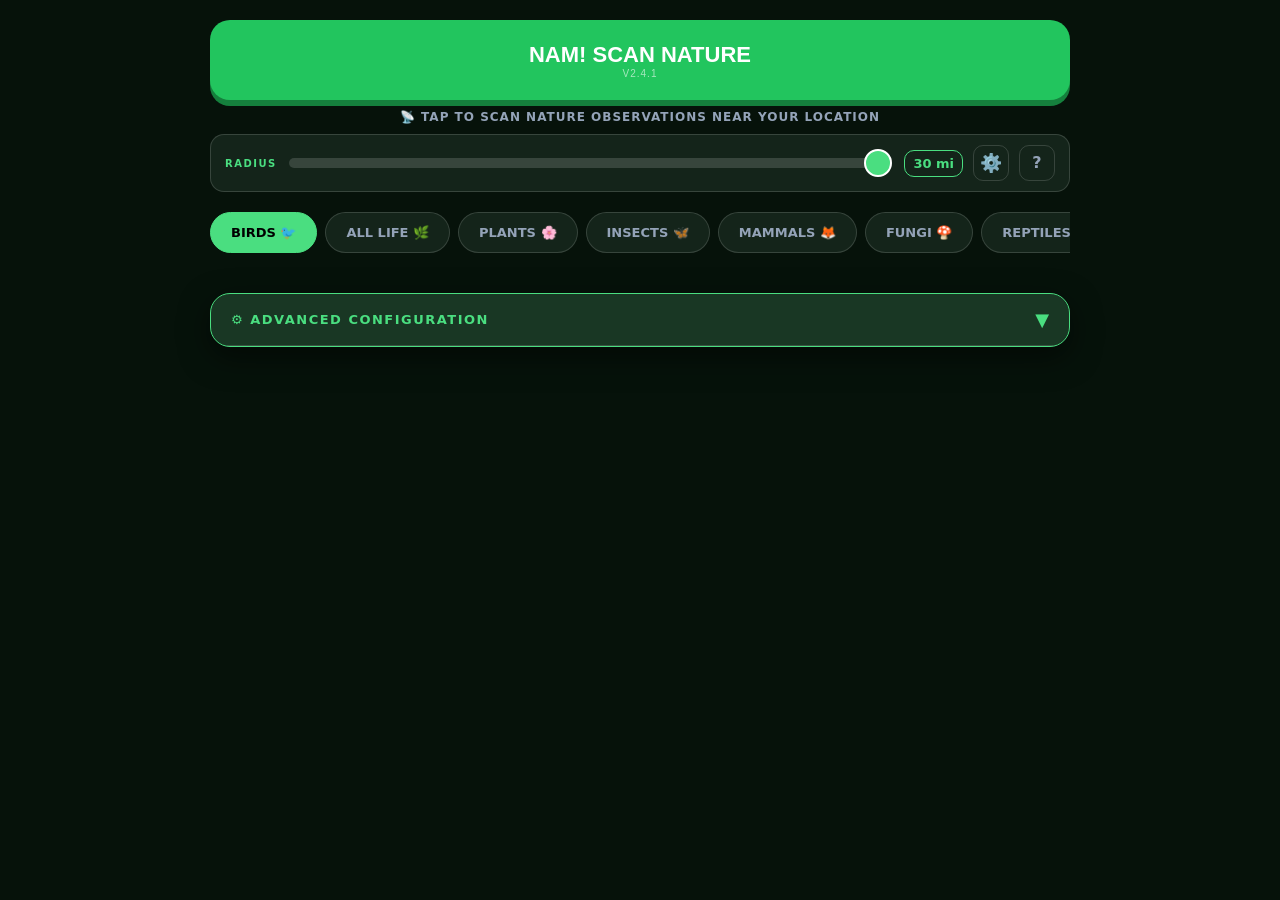
==== commit d2ec3372: "fix: add click listener to userFavSection (outside quickChips); bump v2.4.1" ====
--- a/index.html
+++ b/index.html
@@ -7,7 +7,7 @@
          JS, CSS, and SW caches in one shot.
          Must match APP_VERSION in nam-sw.js.
     ════════════════════════════════════════════════ -->
-    <script>const NAM_VERSION = 'v2.4.0';</script>
+    <script>const NAM_VERSION = 'v2.4.1';</script>
 
     <meta charset="UTF-8">
     <meta name="viewport" content="width=device-width, initial-scale=1.0, maximum-scale=1.0, user-scalable=no, viewport-fit=cover">
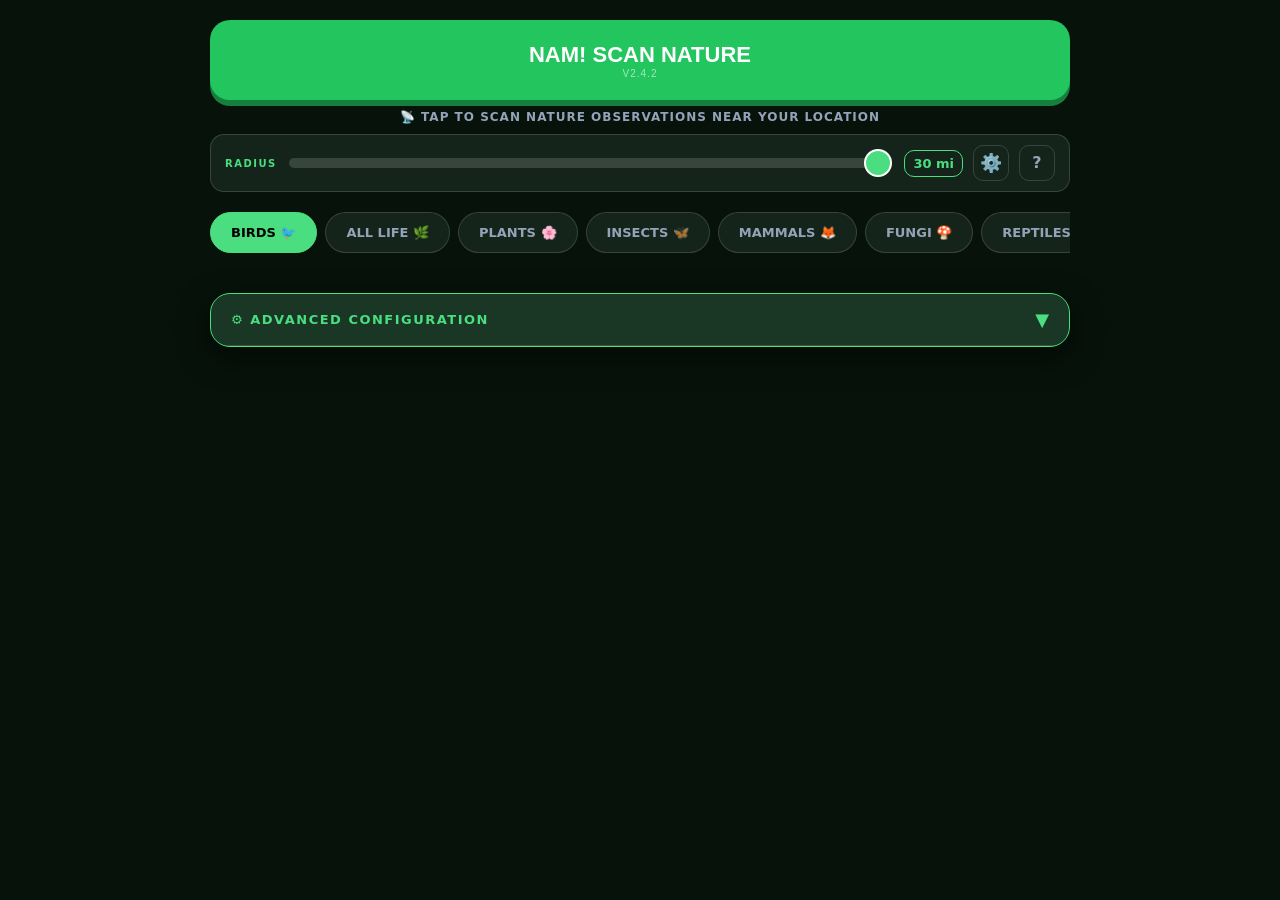
==== commit ef457002: "feat: persist favorites in Supabase (shared across devices); migrate from localStorage; bump v2.4.2" ====
--- a/index.html
+++ b/index.html
@@ -7,7 +7,7 @@
          JS, CSS, and SW caches in one shot.
          Must match APP_VERSION in nam-sw.js.
     ════════════════════════════════════════════════ -->
-    <script>const NAM_VERSION = 'v2.4.1';</script>
+    <script>const NAM_VERSION = 'v2.4.2';</script>
 
     <meta charset="UTF-8">
     <meta name="viewport" content="width=device-width, initial-scale=1.0, maximum-scale=1.0, user-scalable=no, viewport-fit=cover">
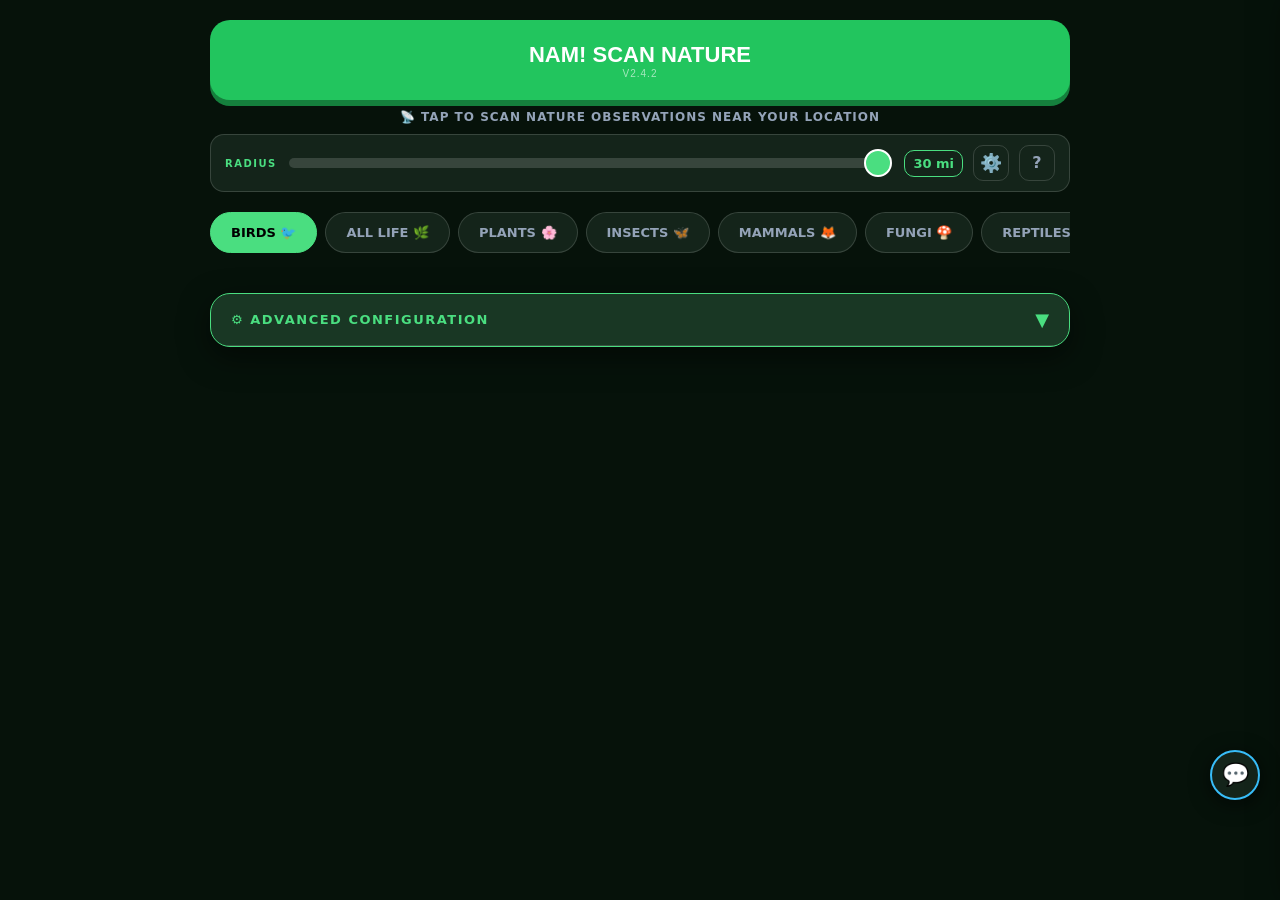
==== commit 113e8383: "feat: add AI chat drawer powered by user's own API keys - 💬 floating bubble opens a right-side chat " ====
--- a/index.html
+++ b/index.html
@@ -300,6 +300,35 @@
                     </div>
                 </div>
 
+                <div class="info-card-container" id="aiSettingsCard" style="margin-bottom:12px;">
+                    <div class="info-card-header" id="aiSettingsHeader">
+                        <span class="config-label" style="margin:0;">🤖 AI Settings</span>
+                        <span id="aiSettingsChevron" class="chevron" style="font-size:12px;">▼</span>
+                    </div>
+                    <div id="aiSettingsContent" class="info-card-content">
+                        <div class="config-label" style="margin-top:8px;">API Keys</div>
+                        <div class="ai-key-row">
+                            <label class="ai-key-label">Gemini</label>
+                            <input type="password" id="aiKeyGemini" class="ai-key-input" placeholder="AIza…" autocomplete="off">
+                        </div>
+                        <div class="ai-key-row">
+                            <label class="ai-key-label">Groq</label>
+                            <input type="password" id="aiKeyGroq" class="ai-key-input" placeholder="gsk_…" autocomplete="off">
+                        </div>
+                        <div class="ai-key-row">
+                            <label class="ai-key-label">OpenRouter</label>
+                            <input type="password" id="aiKeyOR" class="ai-key-input" placeholder="sk-or-…" autocomplete="off">
+                        </div>
+                        <div class="ai-key-row">
+                            <label class="ai-key-label">Cerebras</label>
+                            <input type="password" id="aiKeyCerebras" class="ai-key-input" placeholder="csk-…" autocomplete="off">
+                        </div>
+                        <div class="config-label" style="margin-top:14px;">Model Order</div>
+                        <div style="font-size:11px; color:var(--text-dim); margin-bottom:8px;">Top model is used first. Tap See [Model]'s answer for alternatives.</div>
+                        <div id="aiRankList" class="ai-rank-list"></div>
+                    </div>
+                </div>
+
                 <div class="radius-container">
                     <div class="config-label">Map Style & Overlays</div>
                     <select id="mapType" class="map-select">
@@ -375,6 +404,23 @@
         <button id="btnJumpList" class="dock-btn">📋 LIST</button>
     </div>
     <button id="actionCircle">↑</button>
+    <button id="aiBubble" title="Ask AI about this scan">💬</button>
+
+    <!-- AI Chat Drawer -->
+    <div id="aiDrawer">
+        <div class="ai-drawer-header">
+            <span class="ai-drawer-title">Ask AI</span>
+            <span id="aiModelBadge" class="ai-model-badge"></span>
+            <button id="aiDrawerClose" class="ai-drawer-close">✕</button>
+        </div>
+        <div id="aiMessages" class="ai-messages">
+            <div id="aiNoScan" class="ai-no-scan">Run a scan first to load bird context.</div>
+        </div>
+        <div class="ai-input-row">
+            <textarea id="aiInput" class="ai-input" placeholder="Ask about your scan…" rows="1"></textarea>
+            <button id="aiSendBtn" class="ai-send-btn">Send</button>
+        </div>
+    </div>
 
     <!-- Location Modal -->
     <div id="locModal"
--- a/nam.css
+++ b/nam.css
@@ -1455,3 +1455,329 @@
             font-size: 14px;
             font-style: italic;
         }
+
+        /* ══ AI BUBBLE ══ */
+        #aiBubble {
+            position: fixed;
+            bottom: 100px;
+            right: 20px;
+            z-index: 9150;
+            display: flex;
+            width: 50px;
+            height: 50px;
+            border-radius: 50%;
+            background: var(--card-bg);
+            border: 2px solid var(--link-blue);
+            color: var(--text-main);
+            font-size: 22px;
+            cursor: pointer;
+            align-items: center;
+            justify-content: center;
+            box-shadow: 0 4px 20px rgba(0, 0, 0, 0.6);
+            transition: border-color 0.2s, background 0.2s;
+        }
+
+        #aiBubble:active {
+            background: var(--link-blue);
+        }
+
+        #aiBubble.has-context::after {
+            content: '';
+            position: absolute;
+            top: 4px;
+            right: 4px;
+            width: 9px;
+            height: 9px;
+            border-radius: 50%;
+            background: var(--wanted-purple);
+            border: 2px solid var(--bg-dark);
+            animation: sp-pulse 2s ease-in-out infinite;
+        }
+
+        /* ══ AI DRAWER ══ */
+        #aiDrawer {
+            position: fixed;
+            top: 0;
+            right: -340px;
+            width: 320px;
+            height: 100%;
+            z-index: 9200;
+            display: flex;
+            flex-direction: column;
+            background: var(--bg-dark);
+            border-left: 2px solid var(--link-blue);
+            box-shadow: -8px 0 32px rgba(0, 0, 0, 0.7);
+            transition: right 0.3s cubic-bezier(0.4, 0, 0.2, 1);
+        }
+
+        #aiDrawer.open {
+            right: 0;
+        }
+
+        .ai-drawer-header {
+            display: flex;
+            align-items: center;
+            gap: 8px;
+            padding: 14px 14px 14px 16px;
+            background: var(--card-bg);
+            border-bottom: 1px solid var(--border);
+            flex-shrink: 0;
+        }
+
+        .ai-drawer-title {
+            font-size: 13px;
+            font-weight: 900;
+            color: var(--link-blue);
+            text-transform: uppercase;
+            letter-spacing: 1px;
+            flex: 1;
+        }
+
+        .ai-model-badge {
+            font-size: 10px;
+            font-weight: 700;
+            color: var(--text-dim);
+            background: var(--bg-dark);
+            border: 1px solid var(--border);
+            border-radius: 6px;
+            padding: 2px 7px;
+            white-space: nowrap;
+        }
+
+        .ai-drawer-close {
+            background: transparent;
+            border: 1px solid var(--border);
+            color: var(--text-dim);
+            border-radius: 8px;
+            width: 30px;
+            height: 30px;
+            font-size: 14px;
+            cursor: pointer;
+            display: flex;
+            align-items: center;
+            justify-content: center;
+            flex-shrink: 0;
+        }
+
+        .ai-messages {
+            flex: 1;
+            overflow-y: auto;
+            padding: 12px 14px;
+            display: flex;
+            flex-direction: column;
+            gap: 10px;
+        }
+
+        .ai-no-scan {
+            text-align: center;
+            padding: 40px 16px;
+            color: var(--text-dim);
+            font-size: 13px;
+            font-style: italic;
+        }
+
+        .ai-msg-user {
+            align-self: flex-end;
+            background: var(--link-blue);
+            color: #fff;
+            padding: 9px 12px;
+            border-radius: 14px 14px 4px 14px;
+            font-size: 13px;
+            font-weight: 600;
+            max-width: 88%;
+            word-break: break-word;
+        }
+
+        .ai-msg-assistant {
+            align-self: flex-start;
+            background: var(--card-bg);
+            border: 1px solid var(--border);
+            color: var(--text-main);
+            padding: 10px 12px;
+            border-radius: 4px 14px 14px 14px;
+            font-size: 13px;
+            line-height: 1.55;
+            max-width: 96%;
+        }
+
+        .ai-msg-thinking {
+            align-self: flex-start;
+            color: var(--text-dim);
+            font-size: 13px;
+            font-style: italic;
+            padding: 4px 2px;
+            animation: sp-pulse 1.4s ease-in-out infinite;
+        }
+
+        .ai-msg-error {
+            align-self: flex-start;
+            background: rgba(239, 68, 68, 0.1);
+            border: 1px solid var(--notable-red);
+            color: var(--notable-red);
+            padding: 9px 12px;
+            border-radius: 4px 14px 14px 14px;
+            font-size: 12px;
+            max-width: 96%;
+        }
+
+        .ai-attribution {
+            font-size: 10px;
+            color: var(--text-dim);
+            margin-top: 6px;
+        }
+
+        .ai-more-btns {
+            display: flex;
+            flex-wrap: wrap;
+            gap: 5px;
+            margin-top: 8px;
+        }
+
+        .ai-more-btn {
+            font-size: 10px;
+            font-weight: 700;
+            color: var(--link-blue);
+            background: transparent;
+            border: 1px solid var(--link-blue);
+            border-radius: 6px;
+            padding: 3px 8px;
+            cursor: pointer;
+        }
+
+        .ai-input-row {
+            display: flex;
+            gap: 8px;
+            padding: 10px 12px;
+            background: var(--card-bg);
+            border-top: 1px solid var(--border);
+            flex-shrink: 0;
+            align-items: flex-end;
+        }
+
+        .ai-input {
+            flex: 1;
+            background: var(--bg-dark);
+            color: var(--text-main);
+            border: 1px solid var(--border);
+            border-radius: 12px;
+            padding: 9px 12px;
+            font-size: 13px;
+            resize: none;
+            line-height: 1.4;
+            max-height: 100px;
+            overflow-y: auto;
+            font-family: inherit;
+        }
+
+        .ai-input:focus {
+            outline: none;
+            border-color: var(--link-blue);
+        }
+
+        .ai-send-btn {
+            background: var(--link-blue);
+            color: #fff;
+            border: none;
+            border-radius: 10px;
+            padding: 9px 14px;
+            font-size: 13px;
+            font-weight: 900;
+            cursor: pointer;
+            flex-shrink: 0;
+            height: 38px;
+        }
+
+        .ai-send-btn:disabled {
+            opacity: 0.5;
+            cursor: not-allowed;
+        }
+
+        /* ══ AI KEY INPUTS (in settings) ══ */
+        .ai-key-row {
+            display: flex;
+            align-items: center;
+            gap: 8px;
+            margin-bottom: 7px;
+        }
+
+        .ai-key-label {
+            font-size: 10px;
+            font-weight: 700;
+            color: var(--text-dim);
+            text-transform: uppercase;
+            letter-spacing: 0.5px;
+            min-width: 72px;
+        }
+
+        .ai-key-input {
+            flex: 1;
+            background: var(--bg-dark);
+            color: var(--text-main);
+            border: 1px solid var(--border);
+            border-radius: 8px;
+            padding: 6px 10px;
+            font-size: 12px;
+            font-family: monospace;
+        }
+
+        .ai-key-input:focus {
+            outline: none;
+            border-color: var(--link-blue);
+        }
+
+        /* ══ AI RANK LIST ══ */
+        .ai-rank-list {
+            display: flex;
+            flex-direction: column;
+            gap: 5px;
+        }
+
+        .ai-rank-row {
+            display: flex;
+            align-items: center;
+            gap: 8px;
+            background: var(--bg-dark);
+            border: 1px solid var(--border);
+            border-radius: 10px;
+            padding: 7px 10px;
+        }
+
+        .ai-rank-num {
+            font-size: 10px;
+            font-weight: 900;
+            color: var(--accent);
+            min-width: 14px;
+            text-align: center;
+        }
+
+        .ai-rank-name {
+            flex: 1;
+            font-size: 12px;
+            font-weight: 700;
+            color: var(--text-main);
+        }
+
+        .ai-rank-via {
+            font-size: 9px;
+            color: var(--text-dim);
+        }
+
+        .ai-rank-btn {
+            background: transparent;
+            border: 1px solid var(--border);
+            color: var(--text-dim);
+            border-radius: 6px;
+            width: 24px;
+            height: 24px;
+            font-size: 12px;
+            cursor: pointer;
+            display: flex;
+            align-items: center;
+            justify-content: center;
+            flex-shrink: 0;
+        }
+
+        .ai-rank-btn:disabled {
+            opacity: 0.2;
+            cursor: not-allowed;
+        }
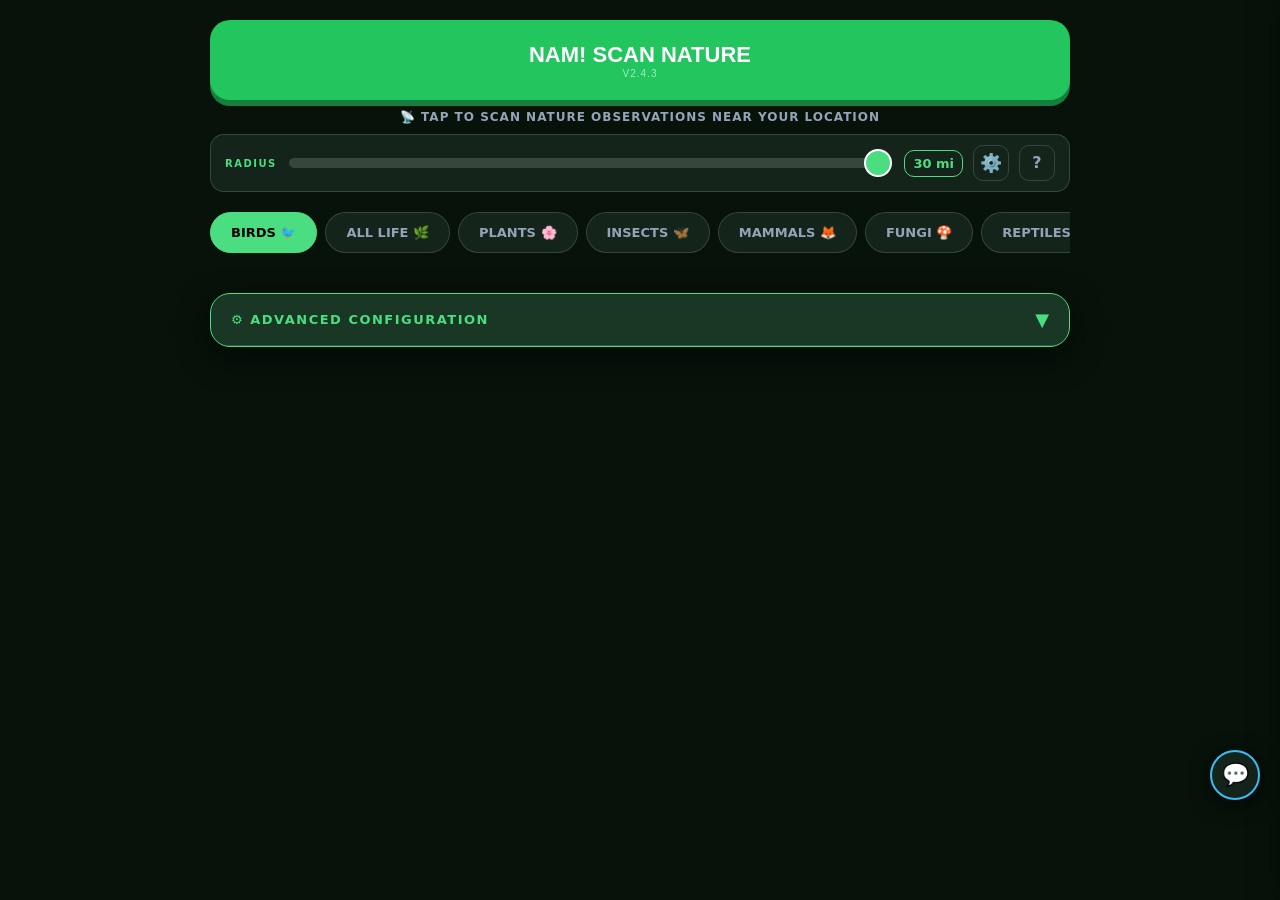
==== commit 9d4f202f: "fix: apply safe-area-inset to prevent content bleeding under iOS status bar in PWA mode - app-wrappe" ====
--- a/index.html
+++ b/index.html
@@ -7,7 +7,7 @@
          JS, CSS, and SW caches in one shot.
          Must match APP_VERSION in nam-sw.js.
     ════════════════════════════════════════════════ -->
-    <script>const NAM_VERSION = 'v2.4.2';</script>
+    <script>const NAM_VERSION = 'v2.4.3';</script>
 
     <meta charset="UTF-8">
     <meta name="viewport" content="width=device-width, initial-scale=1.0, maximum-scale=1.0, user-scalable=no, viewport-fit=cover">
@@ -411,11 +411,13 @@
         <div class="ai-drawer-header">
             <span class="ai-drawer-title">Ask AI</span>
             <span id="aiModelBadge" class="ai-model-badge"></span>
+            <button id="aiDrawerFull" class="ai-drawer-close" title="Toggle full screen">⤢</button>
             <button id="aiDrawerClose" class="ai-drawer-close">✕</button>
         </div>
         <div id="aiMessages" class="ai-messages">
             <div id="aiNoScan" class="ai-no-scan">Run a scan first to load bird context.</div>
         </div>
+        <div id="aiFavChips" class="ai-fav-chips"></div>
         <div class="ai-input-row">
             <textarea id="aiInput" class="ai-input" placeholder="Ask about your scan…" rows="1"></textarea>
             <button id="aiSendBtn" class="ai-send-btn">Send</button>
@@ -462,6 +464,7 @@
 
     <script>
         // Inject versioned script tags — NAM_VERSION is the single source of truth
+        document.write('<script src="marked.umd.js?' + NAM_VERSION + '"><\/script>');
         document.write('<script src="nam-config.js?' + NAM_VERSION + '"><\/script>');
         document.write('<script src="nam.js?' + NAM_VERSION + '"><\/script>');
     </script>
--- a/nam.css
+++ b/nam.css
@@ -50,8 +50,7 @@
         .app-wrapper {
             width: 100%;
             max-width: 900px;
-            padding: 20px;
-            padding-bottom: 120px;
+            padding: max(20px, env(safe-area-inset-top)) 20px calc(120px + env(safe-area-inset-bottom)) 20px;
             position: relative;
             display: flex;
             flex-direction: column;
@@ -118,7 +117,7 @@
         #zoomCloseBtn {
             display: none;
             position: fixed;
-            top: 20px;
+            top: max(20px, env(safe-area-inset-top));
             right: 20px;
             z-index: 10001;
             width: 52px;
@@ -655,7 +654,7 @@
 
         #navDock {
             position: fixed;
-            bottom: 25px;
+            bottom: calc(25px + env(safe-area-inset-bottom));
             left: 12px;
             right: 90px;
             z-index: 9000;
@@ -672,7 +671,7 @@
 
         #actionCircle {
             position: fixed;
-            bottom: 25px;
+            bottom: calc(25px + env(safe-area-inset-bottom));
             right: 20px;
             z-index: 9100;
             display: none;
@@ -1233,7 +1232,7 @@
             display: flex;
             align-items: center;
             gap: 10px;
-            padding: 14px 16px;
+            padding: max(14px, calc(env(safe-area-inset-top) + 8px)) 16px 14px 16px;
             background: var(--card-bg);
             border-bottom: 1px solid var(--border);
             flex-shrink: 0;
@@ -1358,7 +1357,7 @@
         #llBody {
             flex: 1;
             overflow-y: auto;
-            padding: 0 0 80px 0;
+            padding: 0 0 max(80px, calc(env(safe-area-inset-bottom) + 60px)) 0;
         }
 
         .ll-group-header {
@@ -1459,7 +1458,7 @@
         /* ══ AI BUBBLE ══ */
         #aiBubble {
             position: fixed;
-            bottom: 100px;
+            bottom: calc(100px + env(safe-area-inset-bottom));
             right: 20px;
             z-index: 9150;
             display: flex;
@@ -1514,11 +1513,17 @@
             right: 0;
         }
 
+        #aiDrawer.fullscreen {
+            width: 100%;
+            left: 0;
+            right: 0;
+        }
+
         .ai-drawer-header {
             display: flex;
             align-items: center;
             gap: 8px;
-            padding: 14px 14px 14px 16px;
+            padding: max(14px, calc(env(safe-area-inset-top) + 8px)) 14px 14px 16px;
             background: var(--card-bg);
             border-bottom: 1px solid var(--border);
             flex-shrink: 0;
@@ -1621,9 +1626,16 @@
         }
 
         .ai-attribution {
+            display: inline-block;
             font-size: 10px;
-            color: var(--text-dim);
-            margin-top: 6px;
+            font-weight: 800;
+            color: var(--link-blue);
+            background: rgba(56, 189, 248, 0.12);
+            border: 1px solid rgba(56, 189, 248, 0.3);
+            border-radius: 6px;
+            padding: 2px 7px;
+            margin-bottom: 7px;
+            letter-spacing: 0.3px;
         }
 
         .ai-more-btns {
@@ -1647,7 +1659,7 @@
         .ai-input-row {
             display: flex;
             gap: 8px;
-            padding: 10px 12px;
+            padding: 10px 12px max(10px, calc(env(safe-area-inset-bottom) + 6px)) 12px;
             background: var(--card-bg);
             border-top: 1px solid var(--border);
             flex-shrink: 0;
@@ -1692,6 +1704,89 @@
             cursor: not-allowed;
         }
 
+        /* ══ AI FAVORITES ══ */
+        .ai-fav-chips {
+            display: none;
+            flex-wrap: wrap;
+            gap: 6px;
+            padding: 8px 12px 4px;
+            border-top: 1px solid var(--border);
+            background: var(--card-bg);
+        }
+
+        .ai-fav-chips.visible {
+            display: flex;
+        }
+
+        .ai-fav-chip {
+            display: flex;
+            align-items: center;
+            gap: 4px;
+            background: var(--bg-dark);
+            border: 1px solid var(--border);
+            border-radius: 20px;
+            padding: 4px 8px 4px 10px;
+            font-size: 11px;
+            font-weight: 600;
+            color: var(--text-main);
+            max-width: 200px;
+            cursor: pointer;
+            transition: border-color 0.15s;
+        }
+
+        .ai-fav-chip:hover, .ai-fav-chip:active {
+            border-color: var(--link-blue);
+            color: var(--link-blue);
+        }
+
+        .ai-fav-chip-label {
+            overflow: hidden;
+            text-overflow: ellipsis;
+            white-space: nowrap;
+            flex: 1;
+        }
+
+        .ai-fav-del {
+            background: none;
+            border: none;
+            color: var(--text-dim);
+            font-size: 10px;
+            cursor: pointer;
+            padding: 0 2px;
+            line-height: 1;
+            flex-shrink: 0;
+        }
+
+        .ai-fav-del:hover {
+            color: var(--notable-red);
+        }
+
+        /* ── user bubble row: star + bubble ── */
+        .ai-msg-user-row {
+            display: flex;
+            align-items: flex-end;
+            gap: 6px;
+            justify-content: flex-end;
+        }
+
+        .ai-star-btn {
+            background: none;
+            border: none;
+            font-size: 14px;
+            color: var(--text-dim);
+            cursor: pointer;
+            padding: 0;
+            line-height: 1;
+            flex-shrink: 0;
+            opacity: 0.5;
+            transition: opacity 0.15s, color 0.15s;
+        }
+
+        .ai-star-btn:hover, .ai-star-btn.saved {
+            opacity: 1;
+            color: #f59e0b;
+        }
+
         /* ══ AI KEY INPUTS (in settings) ══ */
         .ai-key-row {
             display: flex;
@@ -1781,3 +1876,61 @@
             opacity: 0.2;
             cursor: not-allowed;
         }
+
+        /* ══ AI SCAN SUMMARY ══ */
+        .ai-scan-summary {
+            background: var(--card-bg);
+            border: 1px solid var(--border);
+            border-radius: 12px;
+            padding: 10px 14px;
+            display: grid;
+            grid-template-columns: 1fr 1fr;
+            gap: 6px 16px;
+        }
+
+        .ai-summary-row {
+            display: flex;
+            justify-content: space-between;
+            align-items: center;
+            font-size: 12px;
+        }
+
+        .ai-summary-label {
+            color: var(--text-dim);
+            font-weight: 600;
+        }
+
+        .ai-summary-val {
+            font-weight: 900;
+            color: var(--accent);
+        }
+
+        .ai-summary-val.targets {
+            color: var(--wanted-purple);
+        }
+
+        .ai-summary-val.notable {
+            color: var(--notable-red);
+        }
+
+        /* ══ SAFE AREA — gallery modal ══ */
+        /* The gallery uses inline styles so we override here */
+        #galleryModal > div {
+            padding-top: calc(16px + env(safe-area-inset-top)) !important;
+            padding-bottom: calc(120px + env(safe-area-inset-bottom)) !important;
+        }
+
+        /* Sticky header inside gallery must clear the status bar */
+        #galleryModal > div > div:first-child {
+            top: calc(env(safe-area-inset-top)) !important;
+        }
+
+        /* ══ MARKDOWN PROSE in assistant bubbles ══ */
+        .ai-msg-assistant p { margin: 0 0 6px 0; }
+        .ai-msg-assistant p:last-child { margin-bottom: 0; }
+        .ai-msg-assistant strong { font-weight: 900; color: var(--text-main); }
+        .ai-msg-assistant em { font-style: italic; color: var(--text-dim); }
+        .ai-msg-assistant ul, .ai-msg-assistant ol { margin: 4px 0 6px 0; padding-left: 18px; }
+        .ai-msg-assistant li { margin-bottom: 3px; }
+        .ai-msg-assistant code { background: var(--bg-dark); border-radius: 4px; padding: 1px 5px; font-size: 11px; font-family: monospace; }
+        .ai-msg-assistant h1, .ai-msg-assistant h2, .ai-msg-assistant h3 { font-size: 13px; font-weight: 900; margin: 8px 0 4px 0; color: var(--accent); }
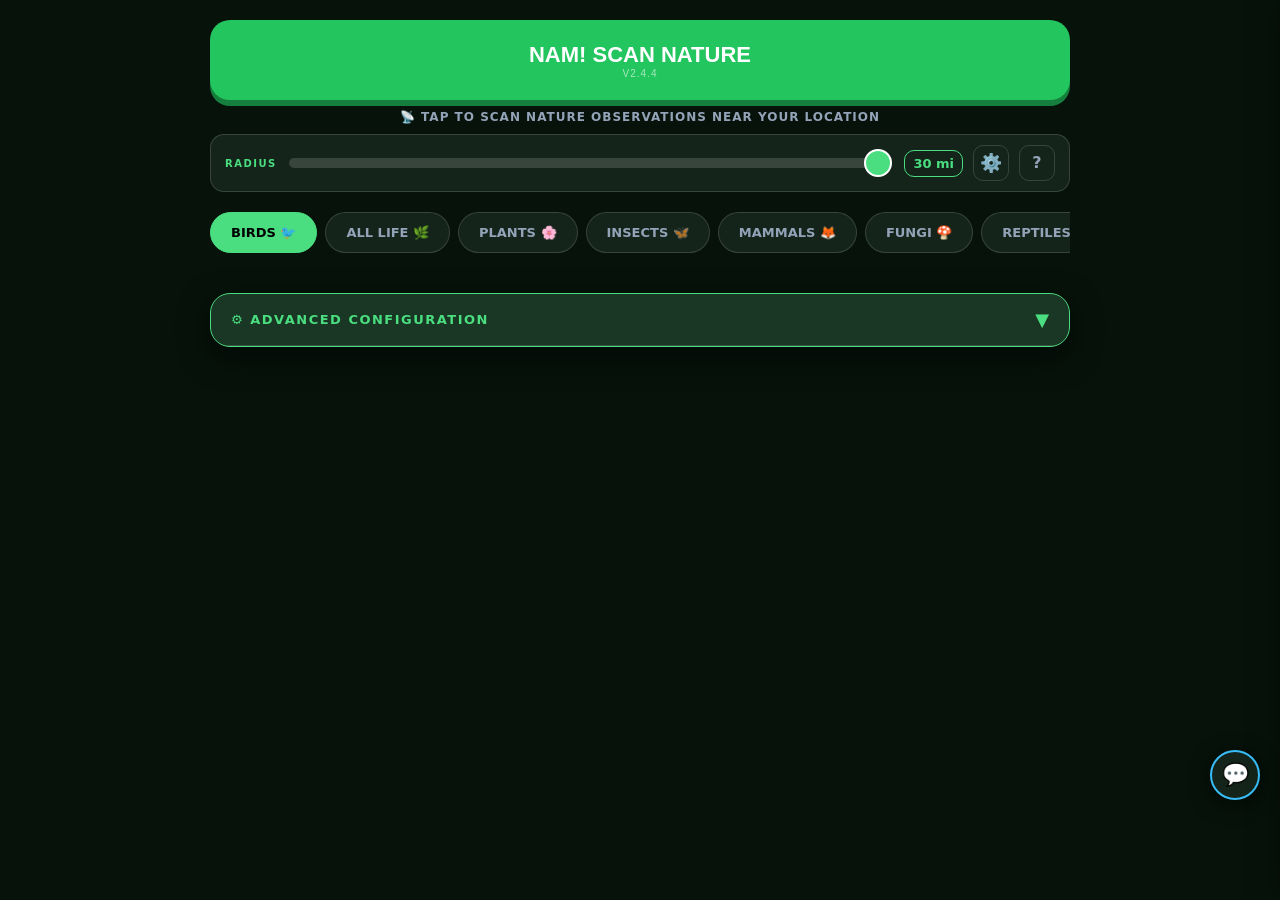
==== commit a14d66df: "fix: auto-reload on SW update, await addFav to fix stale-cache favorites issue - SW broadcasts SW_UP" ====
--- a/index.html
+++ b/index.html
@@ -7,7 +7,7 @@
          JS, CSS, and SW caches in one shot.
          Must match APP_VERSION in nam-sw.js.
     ════════════════════════════════════════════════ -->
-    <script>const NAM_VERSION = 'v2.4.3';</script>
+    <script>const NAM_VERSION = 'v2.4.4';</script>
 
     <meta charset="UTF-8">
     <meta name="viewport" content="width=device-width, initial-scale=1.0, maximum-scale=1.0, user-scalable=no, viewport-fit=cover">
